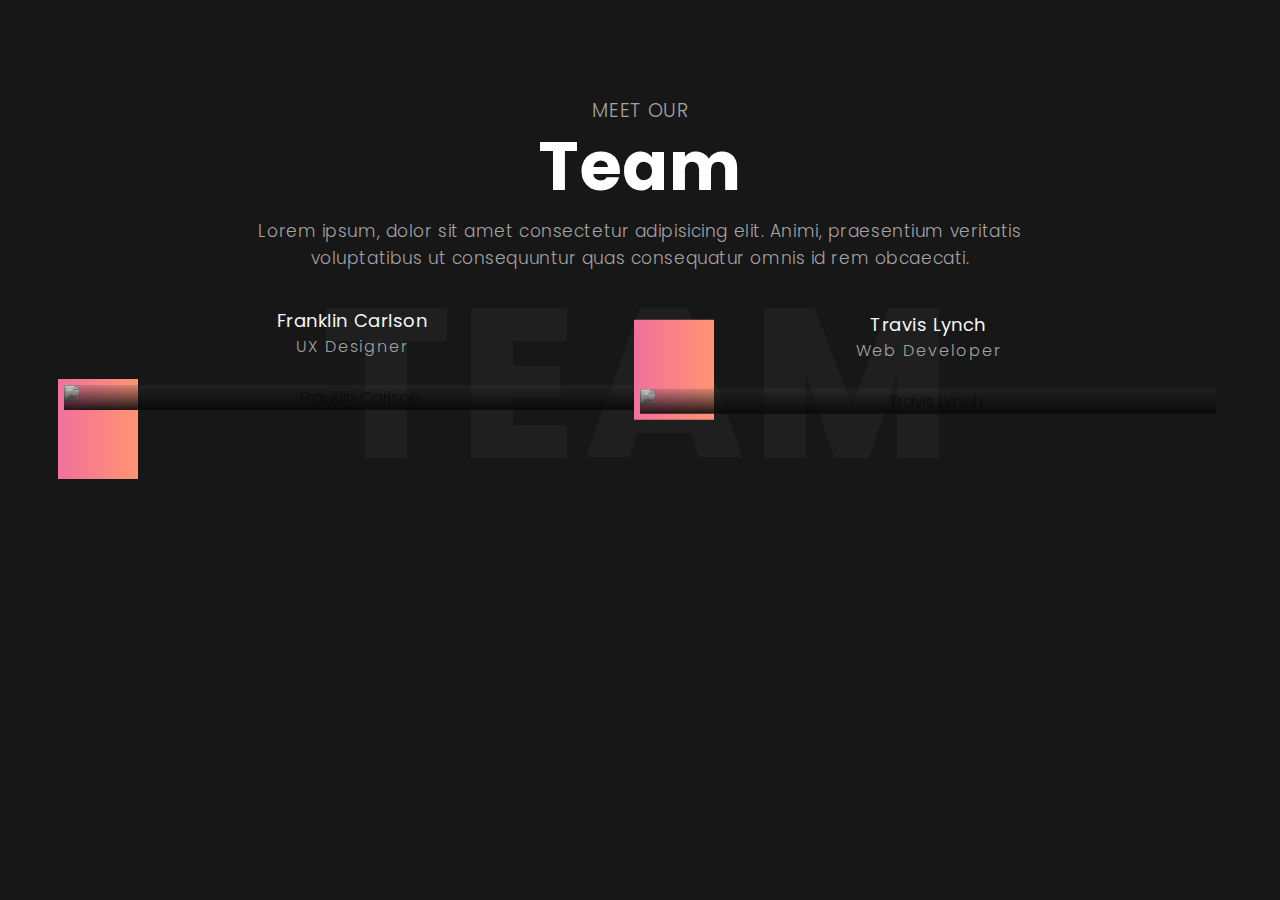
==== pages/team.html @ f4179077 "Added new files" ====
<!DOCTYPE html>
<html lang="en">
  <head>
    <meta charset="UTF-8" />
    <meta name="viewport" content="width=device-width, initial-scale=1.0" />
    <title></title>
    <style>
      @import url("https://fonts.googleapis.com/css2?family=Poppins:wght@300;400;500;800&display=swap");

      * {
        margin: 0;
        padding: 0;
        box-sizing: border-box;
      }

      body {
        background: #171717;
        min-height: 100vh;
      }

      img {
        max-width: 100%;
        display: block;
      }

      ul {
        list-style-type: none;
      }

      ul i {
        color: #fff;
        font-size: clamp(0.9rem, 0.825rem + 0.3vw, 1.2rem);
      }

      ul i:hover {
        color: #f2709c;
      }

      section {
        font-family: "Poppins", sans-serif;
        font-weight: 300;
        font-style: normal;
        padding-block: min(20vh, 6rem);
        text-align: center;
        width: calc(min(90rem, 90%));
        margin-inline: auto;
      }

      section span,
      section p,
      section h2,
      section h3 {
        letter-spacing: 0.035rem;
      }

      section p {
        line-height: 1.6;
        color: #a3a3a3;
        max-width: 50rem;
        margin: 0 auto;
        font-size: clamp(0.9rem, 0.825rem + 0.3vw, 1.2rem);
      }

      section .bg-watermark {
        color: #1f1f1f;
        font-size: clamp(6rem, 1.3333rem + 14.9333vw, 20rem);
        font-weight: 800;
        position: absolute;
        z-index: -1;
        left: 50%;
        transform: translateX(-50%) translateY(-15%);
        user-select: none;
        letter-spacing: 0.5rem;
      }

      section span {
        text-transform: uppercase;
        display: block;
        font-size: 1.2rem;
        color: #a3a3a3;
      }

      section h2 {
        font-size: clamp(3.5rem, 3rem + 1.6vw, 5rem);
        margin-top: -0.625rem;
        color: #fff;
      }

      section .cards {
        margin-top: 7rem;
        display: grid;
        grid-template-columns: repeat(auto-fit, minmax(min(12rem, 100%), 1fr));
        gap: 2rem;
      }

      @media screen and (min-width: 51rem) {
        section .cards {
          gap: 0;
          padding-bottom: 2.5rem;
        }
      }

      section .card {
        position: relative;
        cursor: pointer;
      }

      section .card h3,
      section .card p {
        text-transform: capitalize;
      }

      section .card h3 {
        font-size: clamp(1rem, 0.9167rem + 0.2667vw, 1.25rem);
        font-weight: 400;
        color: #f6f6f6;
      }

      section .card p {
        font-size: clamp(0.85rem, 0.75rem + 0.32vw, 1.15rem);
        letter-spacing: 0.12rem;
        font-weight: 300;
        max-width: 100%;
      }

      section .card::before {
        position: absolute;
        content: "";
        width: 5rem;
        height: 6.25rem;
        z-index: 0;
        transition: 0.3s ease-in-out;
        background: #f2709c;
        background: -webkit-linear-gradient(to left, #ff9472, #f2709c);
        background: linear-gradient(to left, #ff9472, #f2709c);
        top: -0.375rem;
        left: -0.375rem;
      }

      section .card::after {
        position: absolute;
        inset: 0;
        content: "";
        width: 100%;
        height: 100%;
        background: #232526;
        background: -webkit-linear-gradient(
          to bottom,
          hsl(210deg 2.99% 26.27% / 20%),
          hsl(0deg 0% 3.14% / 90%)
        );
        background: linear-gradient(
          to bottom,
          hsl(210deg 2.99% 26.27% / 20%),
          hsl(0deg 0% 3.14% / 90%)
        );
      }

      section .card img {
        filter: grayscale(100%);
        transition: 0.5s ease;
      }

      section .card-content {
        position: absolute;
        bottom: 0;
        z-index: 99;
        left: 0;
        color: #fff;
        width: 100%;
        padding: 1.875rem 1.25rem;
        text-align: center;
      }

      section .card-content ul {
        display: flex;
        align-items: center;
        justify-content: center;
        gap: 0.625rem;
        margin-top: 1.25rem;
      }

      section .card:hover img {
        filter: grayscale(0%);
      }

      section .card:hover::before {
        transform: scale(1.03);
      }

      section .card:nth-child(1)::before {
        top: -0.375rem;
        left: -0.375rem;
      }

      @media screen and (min-width: 31.25rem) {
        section .card:nth-child(2) {
          transform: translateY(15%);
        }
      }

      section .card:nth-child(2)::before {
        bottom: -0.375rem;
        left: -0.375rem;
        top: auto;
      }

      section .card:nth-child(3)::before {
        top: -0.375rem;
        left: -0.375rem;
      }
    </style>
  </head>
  <body>
    <section>
      <span>meet our</span>
      <h2>Team</h2>
      <p>
        Lorem ipsum, dolor sit amet consectetur adipisicing elit. Animi,
        praesentium veritatis voluptatibus ut consequuntur quas consequatur
        omnis id rem obcaecati.
      </p>
      <span class="bg-watermark">team</span>
      <div class="cards">
        <div class="card">
          <img
            src="https://images.unsplash.com/photo-1506794778202-cad84cf45f1d?q=80&w=1887&auto=format&fit=crop&ixlib=rb-4.0.3&ixid=M3wxMjA3fDB8MHxwaG90by1wYWdlfHx8fGVufDB8fHx8fA%3D%3D"
            alt="Franklin Carlson"
          />
          <div class="card-content">
            <h3>franklin carlson</h3>
            <p>UX Designer</p>
            <ul>
              <li>
                <a href="#"><i class="fa-brands fa-x-twitter"></i></a>
              </li>
              <li>
                <a href="#"><i class="fa-brands fa-linkedin-in"></i></a>
              </li>
            </ul>
          </div>
        </div>

        <div class="card">
          <img
            src="https://images.unsplash.com/photo-1507003211169-0a1dd7228f2d?q=80&w=1887&auto=format&fit=crop&ixlib=rb-4.0.3&ixid=M3wxMjA3fDB8MHxwaG90by1wYWdlfHx8fGVufDB8fHx8fA%3D%3D"
            alt="Travis Lynch"
          />
          <div class="card-content">
            <h3>travis lynch</h3>
            <p>web developer</p>
            <ul>
              <li>
                <a href="#"><i class="fa-brands fa-x-twitter"></i></a>
              </li>
              <li>
                <a href="#"><i class="fa-brands fa-linkedin-in"></i></a>
              </li>
            </ul>
          </div>
        </div>
      </div>
    </section>
  </body>
</html>
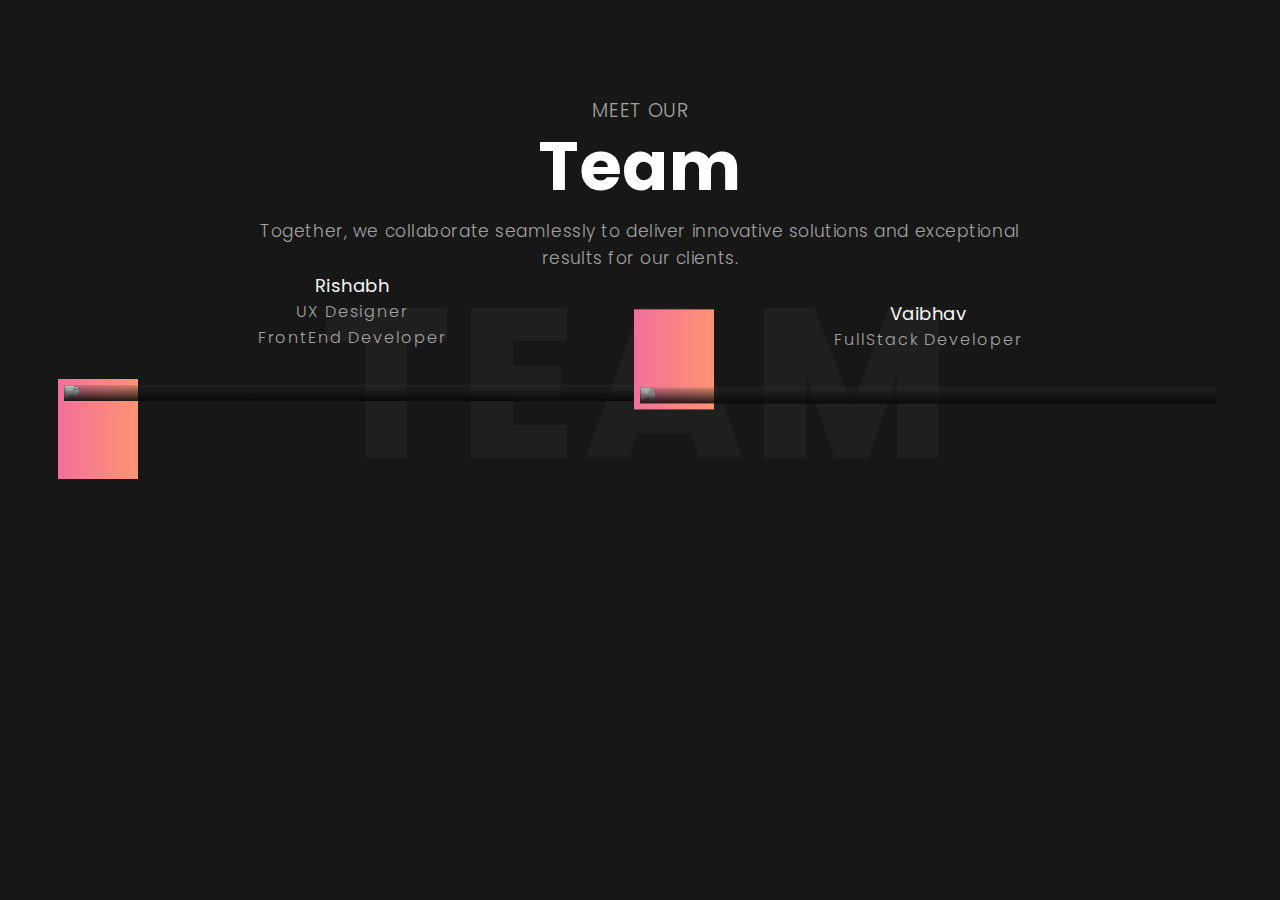
==== commit cfd7c33e: "team member added" ====
--- a/pages/team.html
+++ b/pages/team.html
@@ -216,20 +216,17 @@
       <span>meet our</span>
       <h2>Team</h2>
       <p>
-        Lorem ipsum, dolor sit amet consectetur adipisicing elit. Animi,
-        praesentium veritatis voluptatibus ut consequuntur quas consequatur
-        omnis id rem obcaecati.
+        Together, we collaborate seamlessly to deliver innovative solutions and
+        exceptional results for our clients.
       </p>
       <span class="bg-watermark">team</span>
       <div class="cards">
         <div class="card">
-          <img
-            src="https://images.unsplash.com/photo-1506794778202-cad84cf45f1d?q=80&w=1887&auto=format&fit=crop&ixlib=rb-4.0.3&ixid=M3wxMjA3fDB8MHxwaG90by1wYWdlfHx8fGVufDB8fHx8fA%3D%3D"
-            alt="Franklin Carlson"
-          />
+          <img src="https://webwisemedia.in/assets/images/team/rishabh-6.jpg" />
           <div class="card-content">
-            <h3>franklin carlson</h3>
+            <h3>Rishabh</h3>
             <p>UX Designer</p>
+            <p>FrontEnd Developer</p>
             <ul>
               <li>
                 <a href="#"><i class="fa-brands fa-x-twitter"></i></a>
@@ -242,13 +239,10 @@
         </div>
 
         <div class="card">
-          <img
-            src="https://images.unsplash.com/photo-1507003211169-0a1dd7228f2d?q=80&w=1887&auto=format&fit=crop&ixlib=rb-4.0.3&ixid=M3wxMjA3fDB8MHxwaG90by1wYWdlfHx8fGVufDB8fHx8fA%3D%3D"
-            alt="Travis Lynch"
-          />
+          <img src="https://webwisemedia.in/assets/images/team/vaibhav-6.jpg" />
           <div class="card-content">
-            <h3>travis lynch</h3>
-            <p>web developer</p>
+            <h3>Vaibhav</h3>
+            <p>FullStack Developer</p>
             <ul>
               <li>
                 <a href="#"><i class="fa-brands fa-x-twitter"></i></a>
